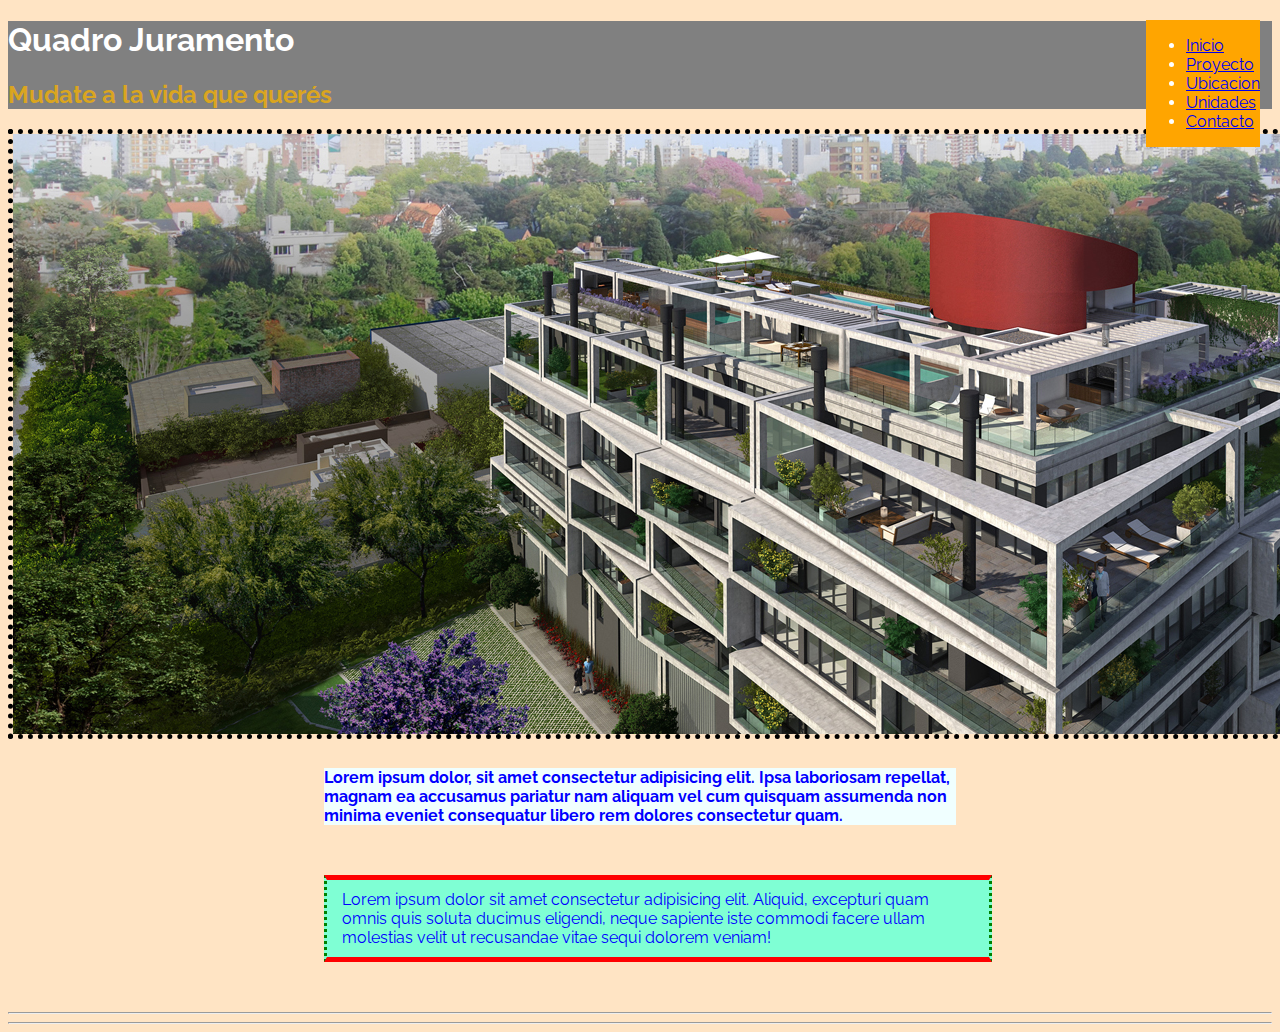
==== index.html @ cce005dd "preentrega 2 previa" ====
<!DOCTYPE html>
<html lang="en">
<head>
    <meta charset="UTF-8">
    <meta name="viewport" content="width=device-width, initial-scale=1.0">
    <title>Quadro Juramento</title>
    <link rel="icon" href="./img/ico_edificio.png">
    <link rel="preconnect" href="https://fonts.googleapis.com">
<link rel="preconnect" href="https://fonts.gstatic.com" crossorigin>
<link href="https://fonts.googleapis.com/css2?family=Raleway:wght@400;700&display=swap" rel="stylesheet">
<link rel="stylesheet" href="./css/estilos.css">
</head>
<body>
     <section id="titulo">
        <h1>Quadro Juramento</h1>
        <h2>Mudate a la vida que querés</h2>
     </section>

     <section id="contIndex">    
        <img src="./img/render_aerea.jpg" alt="" id="imgprincipal">

        <p id="texto1">Lorem ipsum dolor, sit amet consectetur adipisicing elit. Ipsa laboriosam repellat, magnam ea accusamus pariatur nam aliquam vel cum quisquam assumenda non minima eveniet consequatur libero rem dolores consectetur quam.</p>
        <p id="texto2">Lorem ipsum dolor sit amet consectetur adipisicing elit. Aliquid, excepturi quam omnis quis soluta ducimus eligendi, neque sapiente iste commodi facere ullam molestias velit ut recusandae vitae sequi dolorem veniam!</p>
    </section>
    
        <hr>
    
    <nav>
        <ul>
            <li><a href="./index.html">Inicio</li></a>
            <li><a href="./sitio/proyecto.html">Proyecto</li></a>
            <li><a href="./sitio/ubicacion.html">Ubicacion</li></a>
            <li><a href="./sitio/unidades.html">Unidades</li></a>
            <li><a href="./sitio/contacto.html" target="_blank">Contacto</li></a>
        </ul>
    </nav>
    <hr>


    <footer>



    </footer>
    








    
</body>
</html>
---- css/estilos.css ----
body {
    background-color:bisque;
    font-family: 'Raleway', sans-serif;
        }
section h1 {
    color: white;
        font-weight: 700;
}

section h2 {
        color: goldenrod;
        font-weight: 700;
}

section p {
    color: blue;
}

img {
    border: 5px dotted;
}

#titulo {
    background-color: gray;
}

#texto1 {
    display: block;
    background-color: azure;
    font-weight: 700;
    width: 50%;
    margin-top: 25px;
    margin-bottom: 35px;
    margin-right: 25%;
    margin-left: 25%;
}

#texto2 {
    display: block;
    background-color: aquamarine;
    width: 50%;
    margin: 50px 25%;
    border-top: 5px solid red;
    border-bottom: 5px solid red; 
    border-left: dotted green;
    border-right: dotted green;
    padding: 10px 15px;
}

nav {
    background-color: orange;
    color: white;
    margin: 10px;
    position: absolute;
    top: 10px;
    right: 10px;
}

#trabalenguas {
    display: inline ;
    background-color: aqua;
    margin: 50px;
    font-weight: 700;
}
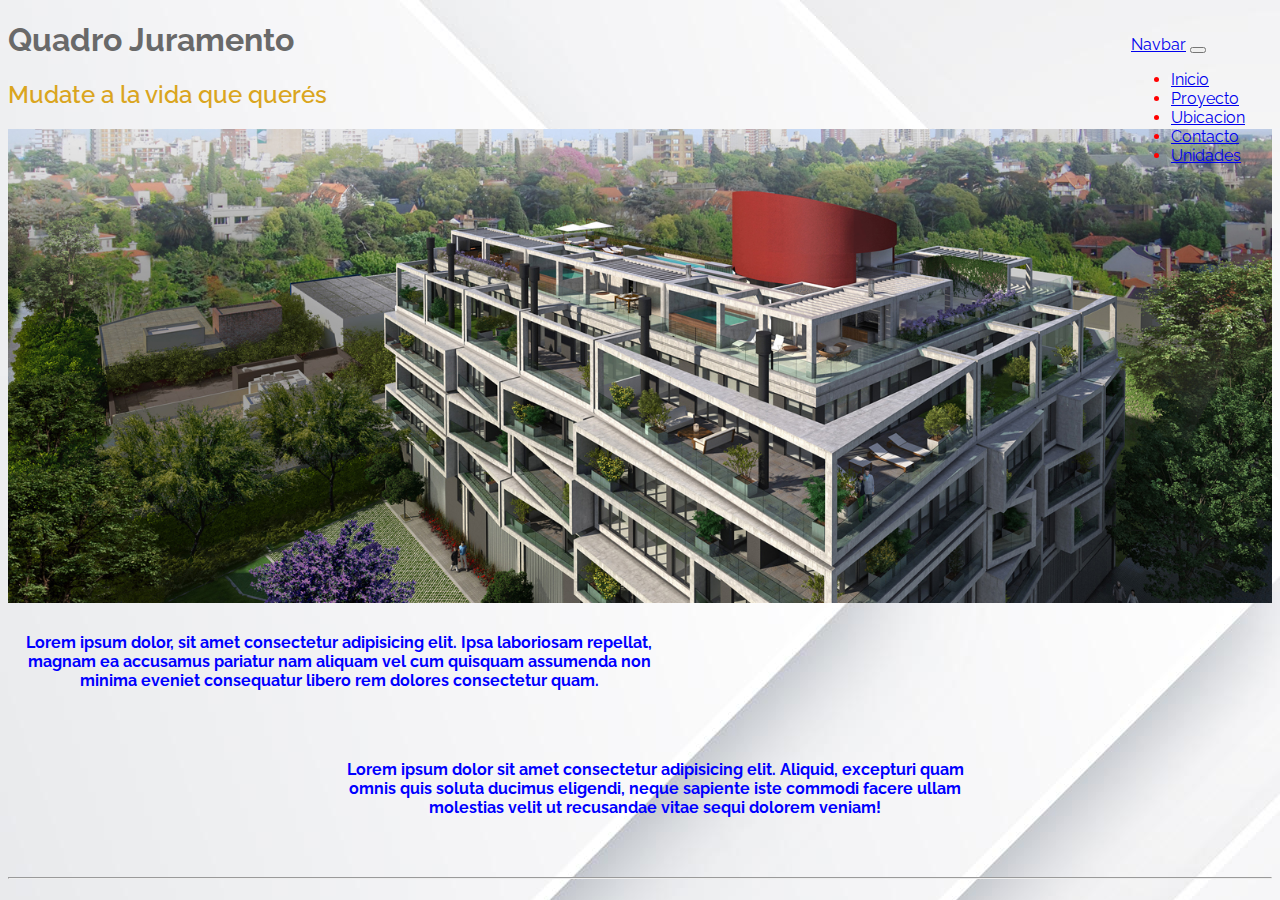
==== commit 37aac19f: "pre-corchazo que me falta un monton" ====
--- a/index.html
+++ b/index.html
@@ -9,31 +9,51 @@
 <link rel="preconnect" href="https://fonts.gstatic.com" crossorigin>
 <link href="https://fonts.googleapis.com/css2?family=Raleway:wght@400;700&display=swap" rel="stylesheet">
 <link rel="stylesheet" href="./css/estilos.css">
+<link href="https://cdn.jsdelivr.net/npm/bootstrap@5.3.2/dist/css/bootstrap.min.css" rel="stylesheet" integrity="sha384-T3c6CoIi6uLrA9TneNEoa7RxnatzjcDSCmG1MXxSR1GAsXEV/Dwwykc2MPK8M2HN" crossorigin="anonymous">
 </head>
 <body>
-     <section id="titulo">
+     <section id="titulo" class="tituloCabecera">
         <h1>Quadro Juramento</h1>
         <h2>Mudate a la vida que querés</h2>
+
      </section>
+     <section id="imagenesportada" class="imagenesprincipal">    
+        <img src="./img/render_aerea.jpg" alt="Imagen Render Aerea Edificio" id="imgprincipal">
+    </section>
 
-     <section id="contIndex">    
-        <img src="./img/render_aerea.jpg" alt="" id="imgprincipal">
-
+    <section id="textoportada" class="textoPortada">
         <p id="texto1">Lorem ipsum dolor, sit amet consectetur adipisicing elit. Ipsa laboriosam repellat, magnam ea accusamus pariatur nam aliquam vel cum quisquam assumenda non minima eveniet consequatur libero rem dolores consectetur quam.</p>
         <p id="texto2">Lorem ipsum dolor sit amet consectetur adipisicing elit. Aliquid, excepturi quam omnis quis soluta ducimus eligendi, neque sapiente iste commodi facere ullam molestias velit ut recusandae vitae sequi dolorem veniam!</p>
     </section>
     
-        <hr>
-    
-    <nav>
-        <ul>
-            <li><a href="./index.html">Inicio</li></a>
-            <li><a href="./sitio/proyecto.html">Proyecto</li></a>
-            <li><a href="./sitio/ubicacion.html">Ubicacion</li></a>
-            <li><a href="./sitio/unidades.html">Unidades</li></a>
-            <li><a href="./sitio/contacto.html" target="_blank">Contacto</li></a>
-        </ul>
-    </nav>
+           
+    <nav class="navbar navbar-expand-lg bg-body-tertiary" id="barranavegacion">
+  <div class="container-fluid">
+    <a class="navbar-brand" href="#">Navbar</a>
+    <button class="navbar-toggler" type="button" data-bs-toggle="collapse" data-bs-target="#navbarNav" aria-controls="navbarNav" aria-expanded="false" aria-label="Toggle navigation">
+      <span class="navbar-toggler-icon"></span>
+    </button>
+    <div class="collapse navbar-collapse" id="navbarNav">
+      <ul class="navbar-nav">
+        <li class="nav-item">
+          <a class="nav-link active" aria-current="page" href="#">Inicio</a>
+        </li>
+        <li class="nav-item">
+          <a class="nav-link" href="./sitio/proyecto.html">Proyecto</a>
+        </li>
+        <li class="nav-item">
+          <a class="nav-link" href="./sitio/ubicacion.html">Ubicacion</a>
+        </li>
+        <li class="nav-item">
+          <a class="nav-link" href="./sitio/contacto.html">Contacto</a>
+        <li class="nav-item">
+          <a class="nav-link" href="./sitio/unidades.html">Unidades</a>
+              </li>
+          </li>
+      </ul>
+    </div>
+  </div>
+</nav>
     <hr>
 
 
--- a/css/estilos.css
+++ b/css/estilos.css
@@ -1,16 +1,16 @@
 
 body {
-    background-color:bisque;
+    background-image: url(../img/imagenfondoblanco.jpg) ;
     font-family: 'Raleway', sans-serif;
         }
 section h1 {
-    color: white;
+    color: dimgray;
         font-weight: 700;
 }
 
 section h2 {
         color: goldenrod;
-        font-weight: 700;
+        font-weight: 550;
 }
 
 section p {
@@ -18,48 +18,45 @@
 }
 
 img {
-    border: 5px dotted;
+        width: 100%;
+        height: auto;
 }
 
-#titulo {
-    background-color: gray;
-}
+
 
 #texto1 {
     display: block;
-    background-color: azure;
     font-weight: 700;
     width: 50%;
-    margin-top: 25px;
-    margin-bottom: 35px;
-    margin-right: 25%;
-    margin-left: 25%;
+    padding: 10px 15px;
+    text-align: center;
 }
 
 #texto2 {
+    font-weight: 700;
     display: block;
-    background-color: aquamarine;
     width: 50%;
     margin: 50px 25%;
-    border-top: 5px solid red;
-    border-bottom: 5px solid red; 
-    border-left: dotted green;
-    border-right: dotted green;
     padding: 10px 15px;
+    text-align: center;
 }
 
 nav {
-    background-color: orange;
-    color: white;
+    color: red;
     margin: 10px;
     position: absolute;
     top: 10px;
     right: 10px;
+    margin: 15px 15px 15px 15px;
+    padding: 10px 10px;
 }
 
 #trabalenguas {
     display: inline ;
-    background-color: aqua;
     margin: 50px;
     font-weight: 700;
-}+}
+#barranavegacion {
+    position: absolute;
+    top: 10px;
+}
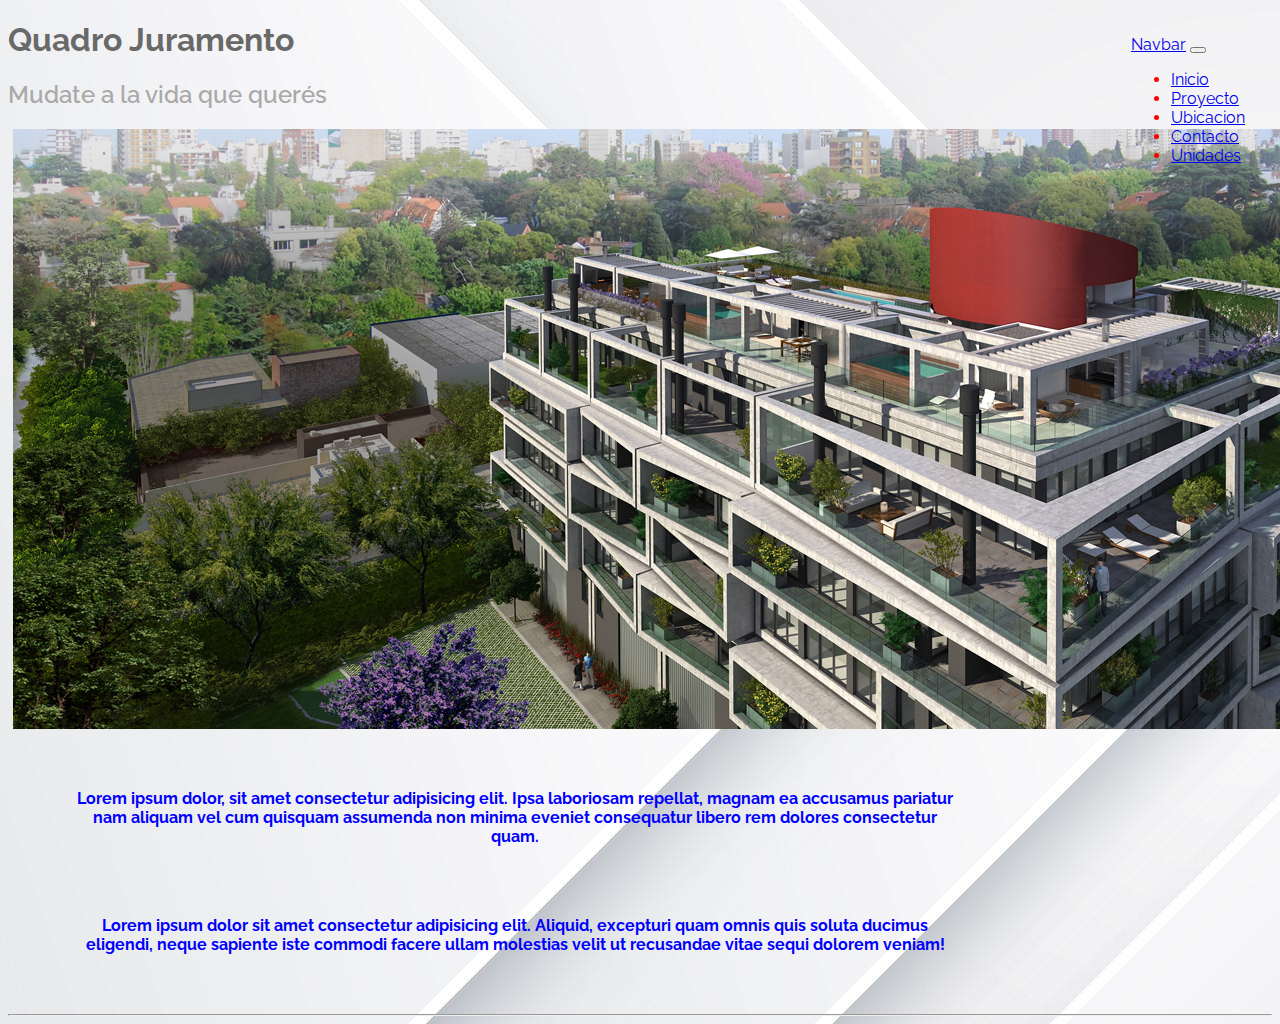
==== commit 732e40ef: "preentrega 2_2" ====
--- a/index.html
+++ b/index.html
@@ -17,8 +17,8 @@
         <h2>Mudate a la vida que querés</h2>
 
      </section>
-     <section id="imagenesportada" class="imagenesprincipal">    
-        <img src="./img/render_aerea.jpg" alt="Imagen Render Aerea Edificio" id="imgprincipal">
+     <section id="imgPrinc" class="imgPrinc">    
+        <img src="./img/render_aerea.jpg" alt="Imagen Render Aerea Edificio">
     </section>
 
     <section id="textoportada" class="textoPortada">
--- a/css/estilos.css
+++ b/css/estilos.css
@@ -9,7 +9,7 @@
 }
 
 section h2 {
-        color: goldenrod;
+        color: darkgray;
         font-weight: 550;
 }
 
@@ -17,26 +17,37 @@
     color: blue;
 }
 
-img {
-        width: 100%;
-        height: auto;
+.imgPrinc {
+    margin: 5px;
+    width: 100%;
+    height: auto;
+    display: flex;
+}
+/* NO PUEDO HACER QUE ESTA P... IMAGEN TENGA ANCHO AUTOMATICO */
+
+
+.imagenesProyecto {
+    border: 2px solid black;
+    display: flex;
+    justify-content: center;
+    flex-flow: wrap;
+    
 }
 
 
-
 #texto1 {
-    display: block;
     font-weight: 700;
-    width: 50%;
+    width: 70%;
     padding: 10px 15px;
+    margin: 50px 50px;
     text-align: center;
 }
 
 #texto2 {
     font-weight: 700;
     display: block;
-    width: 50%;
-    margin: 50px 25%;
+    width: 70%;
+    margin: 50px 50px;
     padding: 10px 15px;
     text-align: center;
 }
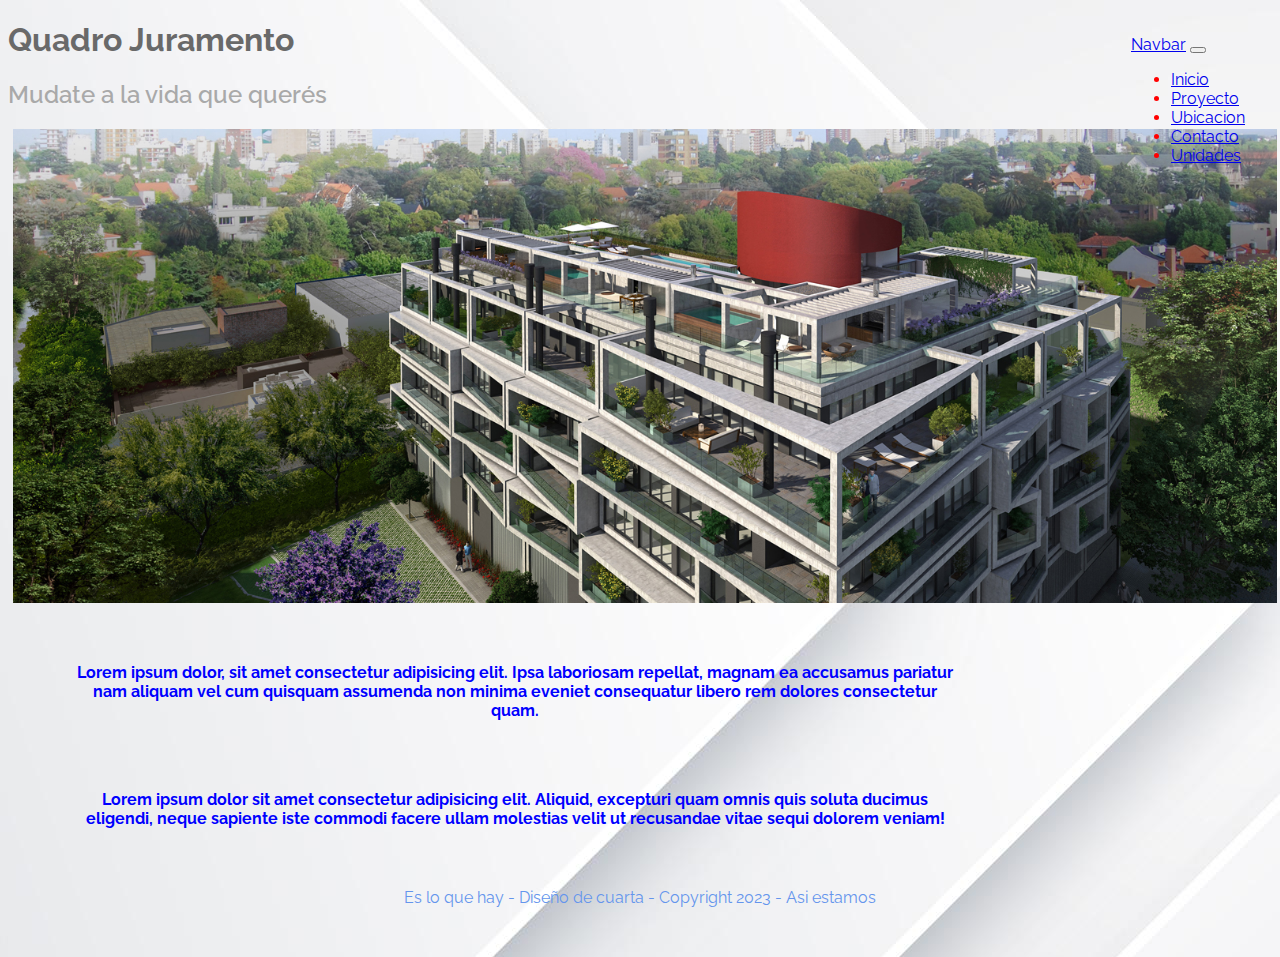
==== commit 8874673f: "correcciones a preentrega 2" ====
--- a/index.html
+++ b/index.html
@@ -5,20 +5,56 @@
     <meta name="viewport" content="width=device-width, initial-scale=1.0">
     <title>Quadro Juramento</title>
     <link rel="icon" href="./img/ico_edificio.png">
-    <link rel="preconnect" href="https://fonts.googleapis.com">
-<link rel="preconnect" href="https://fonts.gstatic.com" crossorigin>
-<link href="https://fonts.googleapis.com/css2?family=Raleway:wght@400;700&display=swap" rel="stylesheet">
-<link rel="stylesheet" href="./css/estilos.css">
-<link href="https://cdn.jsdelivr.net/npm/bootstrap@5.3.2/dist/css/bootstrap.min.css" rel="stylesheet" integrity="sha384-T3c6CoIi6uLrA9TneNEoa7RxnatzjcDSCmG1MXxSR1GAsXEV/Dwwykc2MPK8M2HN" crossorigin="anonymous">
+    <!-- GOOGLE FONTS -->
+      <link rel="preconnect" href="https://fonts.googleapis.com">
+      <link rel="preconnect" href="https://fonts.gstatic.com" crossorigin>
+      <link href="https://fonts.googleapis.com/css2?family=Raleway:wght@400;700&display=swap" rel="stylesheet">
+    <!-- MENU BOOTSTRAP -->
+      <link href="https://cdn.jsdelivr.net/npm/bootstrap@5.3.2/dist/css/bootstrap.min.css" rel="stylesheet" integrity="sha384-T3c6CoIi6uLrA9TneNEoa7RxnatzjcDSCmG1MXxSR1GAsXEV/Dwwykc2MPK8M2HN" crossorigin="anonymous">
+    <!-- LINK A CSS -->
+      <link rel="stylesheet" href="./css/estilos.css">
+
+
 </head>
+
 <body>
+<!-- START MENU NAVEGACION --> 
+      <nav class="navbar navbar-expand-lg bg-body-tertiary" id="barranavegacion">
+        <div class="container-fluid">
+          <a class="navbar-brand" href="#">Navbar</a>
+          <button class="navbar-toggler" type="button" data-bs-toggle="collapse" data-bs-target="#navbarNav" aria-controls="navbarNav" aria-expanded="false" aria-label="Toggle navigation">
+            <span class="navbar-toggler-icon"></span>
+          </button>
+          <div class="collapse navbar-collapse" id="navbarNav">
+            <ul class="navbar-nav">
+              <li class="nav-item">
+                <a class="nav-link active" aria-current="page" href="#">Inicio</a>
+              </li>
+              <li class="nav-item">
+                <a class="nav-link" href="./sitio/proyecto.html">Proyecto</a>
+              </li>
+              <li class="nav-item">
+                <a class="nav-link" href="./sitio/ubicacion.html">Ubicacion</a>
+              </li>
+              <li class="nav-item">
+                <a class="nav-link" href="./sitio/contacto.html">Contacto</a>
+              <li class="nav-item">
+                <a class="nav-link" href="./sitio/unidades.html">Unidades</a>
+                    </li>
+                </li>
+            </ul>
+          </div>
+        </div>
+      </nav>
+<!-- END MENU NAVEGACION -->
+
      <section id="titulo" class="tituloCabecera">
         <h1>Quadro Juramento</h1>
         <h2>Mudate a la vida que querés</h2>
+     </section>
 
-     </section>
-     <section id="imgPrinc" class="imgPrinc">    
-        <img src="./img/render_aerea.jpg" alt="Imagen Render Aerea Edificio">
+     <section>    
+        <img src="./img/render_aerea.jpg" alt="Imagen Render Aerea Edificio" class="imgPrinc">
     </section>
 
     <section id="textoportada" class="textoPortada">
@@ -26,51 +62,9 @@
         <p id="texto2">Lorem ipsum dolor sit amet consectetur adipisicing elit. Aliquid, excepturi quam omnis quis soluta ducimus eligendi, neque sapiente iste commodi facere ullam molestias velit ut recusandae vitae sequi dolorem veniam!</p>
     </section>
     
-           
-    <nav class="navbar navbar-expand-lg bg-body-tertiary" id="barranavegacion">
-  <div class="container-fluid">
-    <a class="navbar-brand" href="#">Navbar</a>
-    <button class="navbar-toggler" type="button" data-bs-toggle="collapse" data-bs-target="#navbarNav" aria-controls="navbarNav" aria-expanded="false" aria-label="Toggle navigation">
-      <span class="navbar-toggler-icon"></span>
-    </button>
-    <div class="collapse navbar-collapse" id="navbarNav">
-      <ul class="navbar-nav">
-        <li class="nav-item">
-          <a class="nav-link active" aria-current="page" href="#">Inicio</a>
-        </li>
-        <li class="nav-item">
-          <a class="nav-link" href="./sitio/proyecto.html">Proyecto</a>
-        </li>
-        <li class="nav-item">
-          <a class="nav-link" href="./sitio/ubicacion.html">Ubicacion</a>
-        </li>
-        <li class="nav-item">
-          <a class="nav-link" href="./sitio/contacto.html">Contacto</a>
-        <li class="nav-item">
-          <a class="nav-link" href="./sitio/unidades.html">Unidades</a>
-              </li>
-          </li>
-      </ul>
-    </div>
-  </div>
-</nav>
-    <hr>
-
-
-    <footer>
-
-
-
+    <footer class="foot">
+    Es lo que hay - Diseño de cuarta - Copyright 2023 - Asi estamos
     </footer>
-    
-
-
-
-
-
-
-
-
-    
+        
 </body>
 </html>--- a/css/estilos.css
+++ b/css/estilos.css
@@ -1,73 +1,90 @@
-
 body {
-    background-image: url(../img/imagenfondoblanco.jpg) ;
-    font-family: 'Raleway', sans-serif;
-        }
+  background-image: url(../img/imagenfondoblanco.jpg);
+  font-family: "Raleway", sans-serif;
+}
 section h1 {
-    color: dimgray;
-        font-weight: 700;
+  color: dimgray;
+  font-weight: 700;
 }
 
 section h2 {
-        color: darkgray;
-        font-weight: 550;
+  color: darkgray;
+  font-weight: 550;
 }
 
 section p {
-    color: blue;
+  color: blue;
 }
 
 .imgPrinc {
-    margin: 5px;
-    width: 100%;
-    height: auto;
-    display: flex;
+  margin: 5px;
+  width: 100%;
+  height: auto;
+  display: flex;
 }
-/* NO PUEDO HACER QUE ESTA P... IMAGEN TENGA ANCHO AUTOMATICO */
 
+/* GALERIA PAGINA PROYECTO */
 
-.imagenesProyecto {
-    border: 2px solid black;
-    display: flex;
-    justify-content: center;
-    flex-flow: wrap;
-    
+.contenedorGaleria {
+  display: flex;
+  flex-flow: wrap;
+  justify-content: center;
+  width: 100%;
+  grid-template-columns: 1fr 1fr;
+  grid-template-rows: 1fr 1fr;
+  gap: 2px 2px;
 }
 
 
+/* CAMBIO PARA VISTA EN PANTALLAS MENORES A 768PX */
+@media (max-widht: 768px) {
+  {
+  grid-auto-columns: auto;
+  grid-template-rows: auto; 
+ }
+}
+/* FIN CAMBIO PANTALLAS */
+
 #texto1 {
-    font-weight: 700;
-    width: 70%;
-    padding: 10px 15px;
-    margin: 50px 50px;
-    text-align: center;
+  font-weight: 700;
+  width: 70%;
+  padding: 10px 15px;
+  margin: 50px 50px;
+  text-align: center;
 }
 
 #texto2 {
-    font-weight: 700;
-    display: block;
-    width: 70%;
-    margin: 50px 50px;
-    padding: 10px 15px;
-    text-align: center;
+  font-weight: 700;
+  display: block;
+  width: 70%;
+  margin: 50px 50px;
+  padding: 10px 15px;
+  text-align: center;
 }
 
 nav {
-    color: red;
-    margin: 10px;
-    position: absolute;
-    top: 10px;
-    right: 10px;
-    margin: 15px 15px 15px 15px;
-    padding: 10px 10px;
+  color: red;
+  margin: 10px;
+  position: absolute;
+  top: 10px;
+  right: 10px;
+  margin: 15px 15px 15px 15px;
+  padding: 10px 10px;
 }
 
 #trabalenguas {
-    display: inline ;
-    margin: 50px;
-    font-weight: 700;
+  display: inline;
+  margin: 50px;
+  font-weight: 700;
 }
 #barranavegacion {
-    position: absolute;
-    top: 10px;
+  position: absolute;
+  top: 10px;
 }
+
+.foot {
+    margin: 50px;
+    text-align: center;
+    color: cornflowerblue;
+    border: 1px black;
+}
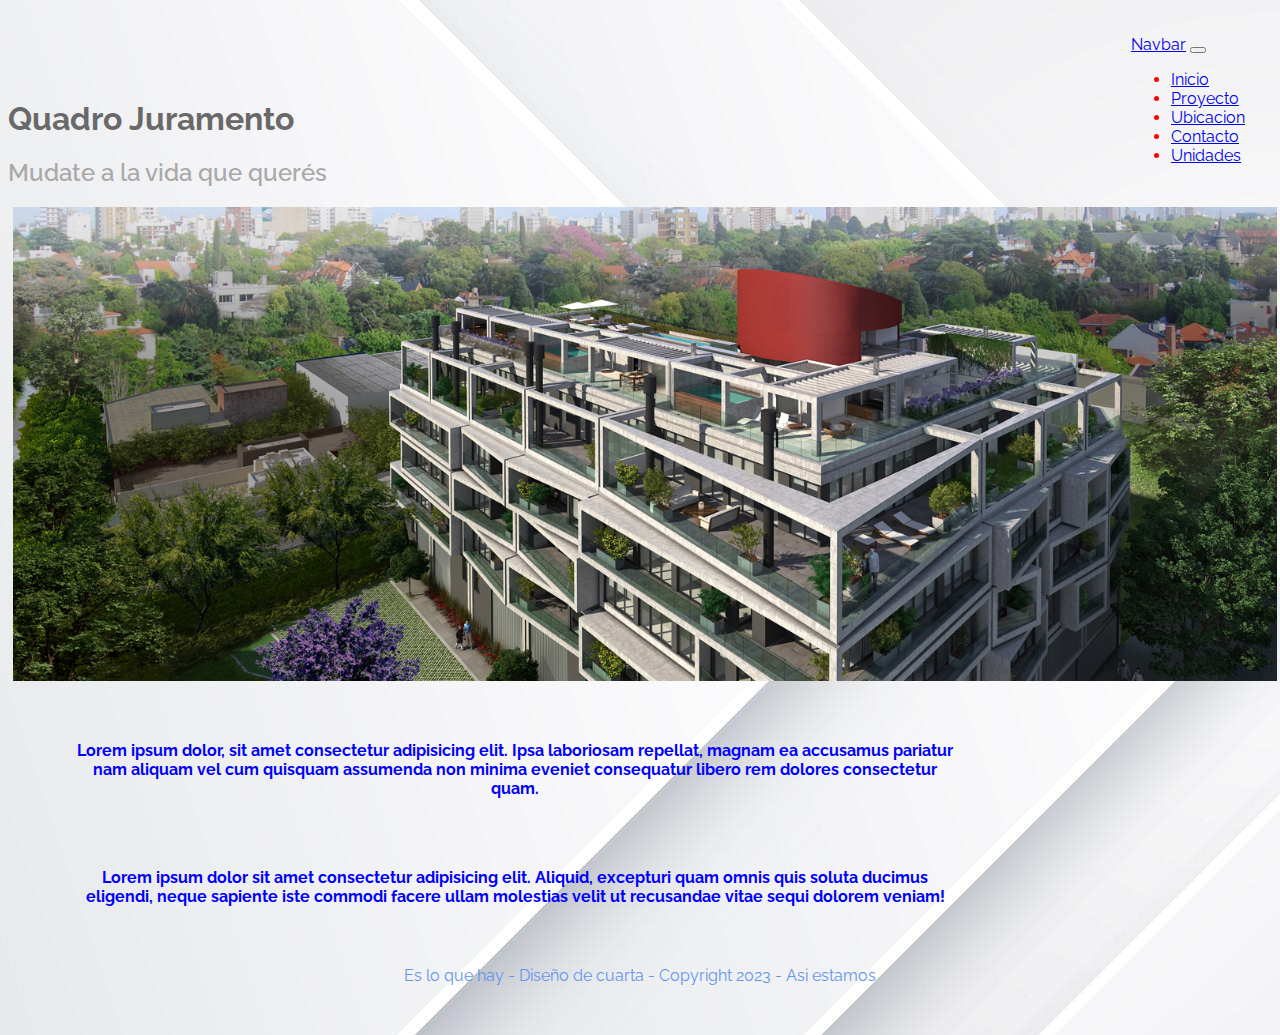
==== commit ccc3b822: "Modificando" ====
--- a/index.html
+++ b/index.html
@@ -1,70 +1,97 @@
 <!DOCTYPE html>
 <html lang="en">
-<head>
-    <meta charset="UTF-8">
-    <meta name="viewport" content="width=device-width, initial-scale=1.0">
+  <head>
+    <meta charset="UTF-8" />
+    <meta name="viewport" content="width=device-width, initial-scale=1.0" />
     <title>Quadro Juramento</title>
-    <link rel="icon" href="./img/ico_edificio.png">
+    <link rel="icon" href="./img/ico_edificio.png" />
     <!-- GOOGLE FONTS -->
-      <link rel="preconnect" href="https://fonts.googleapis.com">
-      <link rel="preconnect" href="https://fonts.gstatic.com" crossorigin>
-      <link href="https://fonts.googleapis.com/css2?family=Raleway:wght@400;700&display=swap" rel="stylesheet">
+    <link rel="preconnect" href="https://fonts.googleapis.com" />
+    <link rel="preconnect" href="https://fonts.gstatic.com" crossorigin />
+    <link
+      href="https://fonts.googleapis.com/css2?family=Raleway:wght@400;700&display=swap"
+      rel="stylesheet"
+    />
     <!-- MENU BOOTSTRAP -->
-      <link href="https://cdn.jsdelivr.net/npm/bootstrap@5.3.2/dist/css/bootstrap.min.css" rel="stylesheet" integrity="sha384-T3c6CoIi6uLrA9TneNEoa7RxnatzjcDSCmG1MXxSR1GAsXEV/Dwwykc2MPK8M2HN" crossorigin="anonymous">
+    <link
+      href="https://cdn.jsdelivr.net/npm/bootstrap@5.3.2/dist/css/bootstrap.min.css"
+      rel="stylesheet"
+      integrity="sha384-T3c6CoIi6uLrA9TneNEoa7RxnatzjcDSCmG1MXxSR1GAsXEV/Dwwykc2MPK8M2HN"
+      crossorigin="anonymous"
+    />
     <!-- LINK A CSS -->
-      <link rel="stylesheet" href="./css/estilos.css">
+    <link rel="stylesheet" href="./css/estilos.css" />
+  </head>
 
+  <body>
+    <!-- START MENU NAVEGACION -->
+    <nav class="navbar navbar-expand-lg bg-body-tertiary" id="barranavegacion">
+      <div class="container-fluid">
+        <a class="navbar-brand" href="#">Navbar</a>
+        <button
+          class="navbar-toggler"
+          type="button"
+          data-bs-toggle="collapse"
+          data-bs-target="#navbarNav"
+          aria-controls="navbarNav"
+          aria-expanded="false"
+          aria-label="Toggle navigation"
+        >
+          <span class="navbar-toggler-icon"></span>
+        </button>
+        <div class="collapse navbar-collapse" id="navbarNav">
+          <ul class="navbar-nav">
+            <li class="nav-item">
+              <a class="nav-link active" aria-current="page" href="#">Inicio</a>
+            </li>
+            <li class="nav-item">
+              <a class="nav-link" href="./sitio/proyecto.html">Proyecto</a>
+            </li>
+            <li class="nav-item">
+              <a class="nav-link" href="./sitio/ubicacion.html">Ubicacion</a>
+            </li>
+            <li class="nav-item">
+              <a class="nav-link" href="./sitio/contacto.html">Contacto</a>
+            </li>
+            <li class="nav-item">
+              <a class="nav-link" href="./sitio/unidades.html">Unidades</a>
+            </li>
+          </ul>
+        </div>
+      </div>
+    </nav>
+    <!-- END MENU NAVEGACION -->
 
-</head>
+    <section id="titulo" class="tituloCabecera">
+      <h1>Quadro Juramento</h1>
+      <h2>Mudate a la vida que querés</h2>
+    </section>
 
-<body>
-<!-- START MENU NAVEGACION --> 
-      <nav class="navbar navbar-expand-lg bg-body-tertiary" id="barranavegacion">
-        <div class="container-fluid">
-          <a class="navbar-brand" href="#">Navbar</a>
-          <button class="navbar-toggler" type="button" data-bs-toggle="collapse" data-bs-target="#navbarNav" aria-controls="navbarNav" aria-expanded="false" aria-label="Toggle navigation">
-            <span class="navbar-toggler-icon"></span>
-          </button>
-          <div class="collapse navbar-collapse" id="navbarNav">
-            <ul class="navbar-nav">
-              <li class="nav-item">
-                <a class="nav-link active" aria-current="page" href="#">Inicio</a>
-              </li>
-              <li class="nav-item">
-                <a class="nav-link" href="./sitio/proyecto.html">Proyecto</a>
-              </li>
-              <li class="nav-item">
-                <a class="nav-link" href="./sitio/ubicacion.html">Ubicacion</a>
-              </li>
-              <li class="nav-item">
-                <a class="nav-link" href="./sitio/contacto.html">Contacto</a>
-              <li class="nav-item">
-                <a class="nav-link" href="./sitio/unidades.html">Unidades</a>
-                    </li>
-                </li>
-            </ul>
-          </div>
-        </div>
-      </nav>
-<!-- END MENU NAVEGACION -->
-
-     <section id="titulo" class="tituloCabecera">
-        <h1>Quadro Juramento</h1>
-        <h2>Mudate a la vida que querés</h2>
-     </section>
-
-     <section>    
-        <img src="./img/render_aerea.jpg" alt="Imagen Render Aerea Edificio" class="imgPrinc">
+    <section>
+      <img
+        src="./img/render_aerea.jpg"
+        alt="Imagen Render Aerea Edificio"
+        class="imgPrinc"
+      />
     </section>
 
     <section id="textoportada" class="textoPortada">
-        <p id="texto1">Lorem ipsum dolor, sit amet consectetur adipisicing elit. Ipsa laboriosam repellat, magnam ea accusamus pariatur nam aliquam vel cum quisquam assumenda non minima eveniet consequatur libero rem dolores consectetur quam.</p>
-        <p id="texto2">Lorem ipsum dolor sit amet consectetur adipisicing elit. Aliquid, excepturi quam omnis quis soluta ducimus eligendi, neque sapiente iste commodi facere ullam molestias velit ut recusandae vitae sequi dolorem veniam!</p>
+      <p id="texto1">
+        Lorem ipsum dolor, sit amet consectetur adipisicing elit. Ipsa
+        laboriosam repellat, magnam ea accusamus pariatur nam aliquam vel cum
+        quisquam assumenda non minima eveniet consequatur libero rem dolores
+        consectetur quam.
+      </p>
+      <p id="texto2">
+        Lorem ipsum dolor sit amet consectetur adipisicing elit. Aliquid,
+        excepturi quam omnis quis soluta ducimus eligendi, neque sapiente iste
+        commodi facere ullam molestias velit ut recusandae vitae sequi dolorem
+        veniam!
+      </p>
     </section>
-    
+
     <footer class="foot">
-    Es lo que hay - Diseño de cuarta - Copyright 2023 - Asi estamos
+      Es lo que hay - Diseño de cuarta - Copyright 2023 - Asi estamos
     </footer>
-        
-</body>
-</html>+  </body>
+</html>
--- a/css/estilos.css
+++ b/css/estilos.css
@@ -35,13 +35,12 @@
   gap: 2px 2px;
 }
 
-
 /* CAMBIO PARA VISTA EN PANTALLAS MENORES A 768PX */
 @media (max-widht: 768px) {
-  {
-  grid-auto-columns: auto;
-  grid-template-rows: auto; 
- }
+   {
+    grid-auto-columns: auto;
+    grid-template-rows: auto;
+  }
 }
 /* FIN CAMBIO PANTALLAS */
 
@@ -83,8 +82,11 @@
 }
 
 .foot {
-    margin: 50px;
-    text-align: center;
-    color: cornflowerblue;
-    border: 1px black;
+  margin: 50px;
+  text-align: center;
+  color: cornflowerblue;
+  border: 1px black;
 }
+.tituloCabecera {
+  margin-top: 100px;
+}
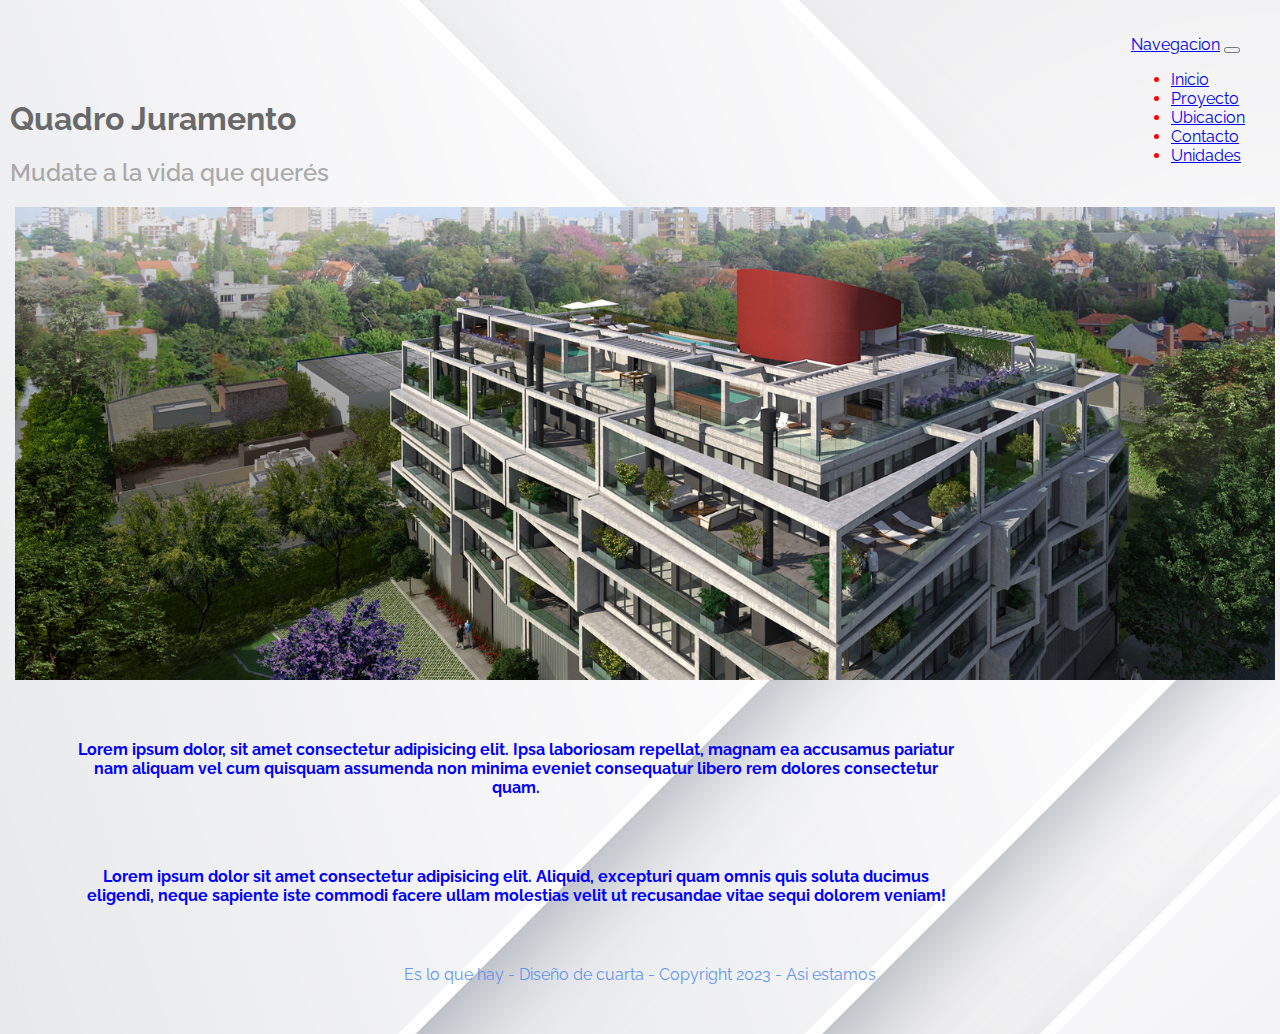
==== commit 3959e883: "Modificando" ====
--- a/index.html
+++ b/index.html
@@ -27,7 +27,7 @@
     <!-- START MENU NAVEGACION -->
     <nav class="navbar navbar-expand-lg bg-body-tertiary" id="barranavegacion">
       <div class="container-fluid">
-        <a class="navbar-brand" href="#">Navbar</a>
+        <a class="navbar-brand" href="#">Navegacion</a>
         <button
           class="navbar-toggler"
           type="button"
@@ -35,8 +35,7 @@
           data-bs-target="#navbarNav"
           aria-controls="navbarNav"
           aria-expanded="false"
-          aria-label="Toggle navigation"
-        >
+          aria-label="Toggle navigation">
           <span class="navbar-toggler-icon"></span>
         </button>
         <div class="collapse navbar-collapse" id="navbarNav">
--- a/css/estilos.css
+++ b/css/estilos.css
@@ -1,6 +1,8 @@
 body {
   background-image: url(../img/imagenfondoblanco.jpg);
   font-family: "Raleway", sans-serif;
+  margin-left: 10px;
+  margin-right: 10px;
 }
 section h1 {
   color: dimgray;
@@ -30,16 +32,15 @@
   flex-flow: wrap;
   justify-content: center;
   width: 100%;
-  grid-template-columns: 1fr 1fr;
+  grid-template-columns: 1fr 1fr 1fr;
   grid-template-rows: 1fr 1fr;
   gap: 2px 2px;
 }
 
 /* CAMBIO PARA VISTA EN PANTALLAS MENORES A 768PX */
 @media (max-widht: 768px) {
-   {
-    grid-auto-columns: auto;
-    grid-template-rows: auto;
+  .contenedorGaleria {
+    grid-auto-flow: row;
   }
 }
 /* FIN CAMBIO PANTALLAS */
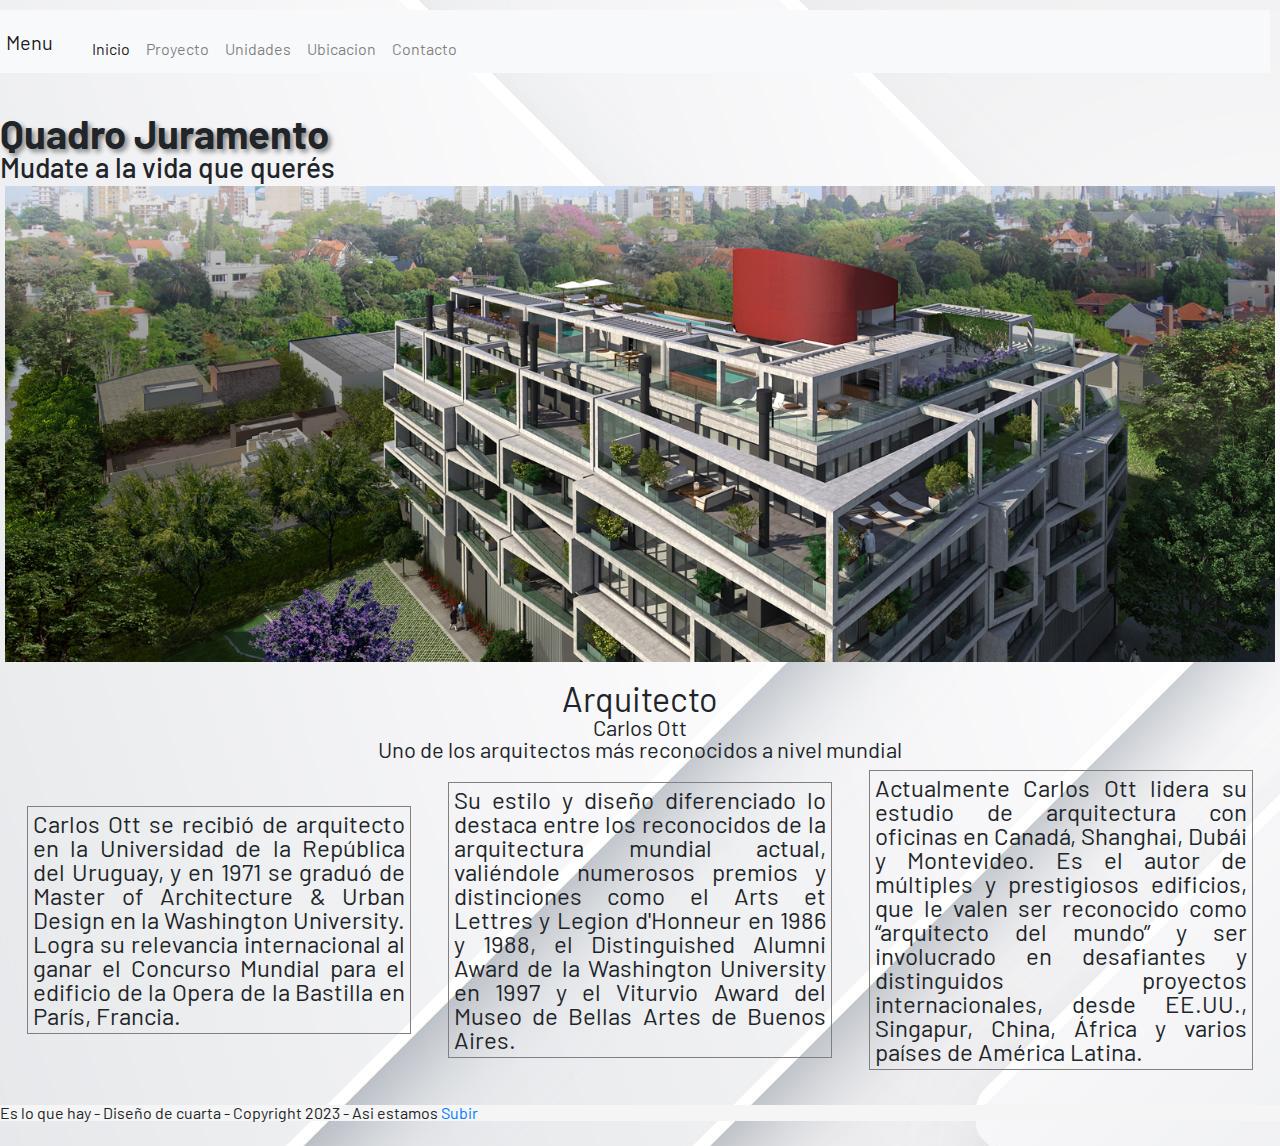
==== commit 04d7cab8: "Modificando2" ====
--- a/index.html
+++ b/index.html
@@ -3,94 +3,130 @@
   <head>
     <meta charset="UTF-8" />
     <meta name="viewport" content="width=device-width, initial-scale=1.0" />
-    <title>Quadro Juramento</title>
+    <title>Quadro Juramento | Pagina Principal</title>
+    <meta
+      name="description"
+      content="Quadro Juramento | Mudate a la vida que queres" />
+    <meta
+      name="keywords"
+      content="departamento belgrano estrenar pileta amenities seguridad" />
     <link rel="icon" href="./img/ico_edificio.png" />
-    <!-- GOOGLE FONTS -->
+    <!-- ******************** START GOOGLE FONTS ******************** -->
     <link rel="preconnect" href="https://fonts.googleapis.com" />
     <link rel="preconnect" href="https://fonts.gstatic.com" crossorigin />
     <link
-      href="https://fonts.googleapis.com/css2?family=Raleway:wght@400;700&display=swap"
-      rel="stylesheet"
-    />
+      href="https://fonts.googleapis.com/css2?family=Barlow:wght@400;500;700&display=swap"
+      rel="stylesheet" />
+    <!-- ******************** END GOOGLE FONTS ******************** -->
+
     <!-- MENU BOOTSTRAP -->
     <link
-      href="https://cdn.jsdelivr.net/npm/bootstrap@5.3.2/dist/css/bootstrap.min.css"
       rel="stylesheet"
-      integrity="sha384-T3c6CoIi6uLrA9TneNEoa7RxnatzjcDSCmG1MXxSR1GAsXEV/Dwwykc2MPK8M2HN"
-      crossorigin="anonymous"
-    />
+      href="https://cdn.jsdelivr.net/npm/bootstrap@4.0.0/dist/css/bootstrap.min.css"
+      integrity="sha384-Gn5384xqQ1aoWXA+058RXPxPg6fy4IWvTNh0E263XmFcJlSAwiGgFAW/dAiS6JXm"
+      crossorigin="anonymous" />
     <!-- LINK A CSS -->
     <link rel="stylesheet" href="./css/estilos.css" />
   </head>
 
   <body>
-    <!-- START MENU NAVEGACION -->
-    <nav class="navbar navbar-expand-lg bg-body-tertiary" id="barranavegacion">
-      <div class="container-fluid">
-        <a class="navbar-brand" href="#">Navegacion</a>
-        <button
-          class="navbar-toggler"
-          type="button"
-          data-bs-toggle="collapse"
-          data-bs-target="#navbarNav"
-          aria-controls="navbarNav"
-          aria-expanded="false"
-          aria-label="Toggle navigation">
-          <span class="navbar-toggler-icon"></span>
-        </button>
-        <div class="collapse navbar-collapse" id="navbarNav">
-          <ul class="navbar-nav">
-            <li class="nav-item">
-              <a class="nav-link active" aria-current="page" href="#">Inicio</a>
-            </li>
-            <li class="nav-item">
-              <a class="nav-link" href="./sitio/proyecto.html">Proyecto</a>
-            </li>
-            <li class="nav-item">
-              <a class="nav-link" href="./sitio/ubicacion.html">Ubicacion</a>
-            </li>
-            <li class="nav-item">
-              <a class="nav-link" href="./sitio/contacto.html">Contacto</a>
-            </li>
-            <li class="nav-item">
-              <a class="nav-link" href="./sitio/unidades.html">Unidades</a>
-            </li>
-          </ul>
-        </div>
+    <!-- ******************** START MENU NAVEGACION ******************** -->
+    <nav class="navbar navbar-expand-lg navbar-light bg-light">
+      <a class="navbar-brand" href="#">Menu</a>
+      <button
+        class="navbar-toggler"
+        type="button"
+        data-toggle="collapse"
+        data-target="#navbarNav"
+        aria-controls="navbarNav"
+        aria-expanded="false"
+        aria-label="Toggle navigation">
+        <span class="navbar-toggler-icon"></span>
+      </button>
+      <div class="collapse navbar-collapse" id="navbarNav">
+        <ul class="navbar-nav">
+          <li class="nav-item">
+            <a class="nav-link active" href="#">Inicio</a>
+          </li>
+          <li class="nav-item">
+            <a class="nav-link" href="./sitio/proyecto.html">Proyecto</a>
+          </li>
+          <li class="nav-item">
+            <a class="nav-link" href="./sitio/unidades.html">Unidades</a>
+          </li>
+          <li class="nav-item">
+            <a class="nav-link" href="./sitio/ubicacion.html">Ubicacion</a>
+          </li>
+          <li class="nav-item">
+            <a class="nav-link" href="./sitio/contacto.html">Contacto</a>
+          </li>
+        </ul>
       </div>
     </nav>
-    <!-- END MENU NAVEGACION -->
+    <!-- ******************** END MENU NAVEGACION ******************** -->
 
-    <section id="titulo" class="tituloCabecera">
-      <h1>Quadro Juramento</h1>
-      <h2>Mudate a la vida que querés</h2>
+    <section id="titulo" class="titulo">
+      <h1 class="tituloPrincipal">Quadro Juramento</h1>
+      <h2 class="tituloSecundario">Mudate a la vida que querés</h2>
     </section>
 
     <section>
       <img
         src="./img/render_aerea.jpg"
         alt="Imagen Render Aerea Edificio"
-        class="imgPrinc"
-      />
+        class="imgPrinc" />
     </section>
 
     <section id="textoportada" class="textoPortada">
-      <p id="texto1">
-        Lorem ipsum dolor, sit amet consectetur adipisicing elit. Ipsa
-        laboriosam repellat, magnam ea accusamus pariatur nam aliquam vel cum
-        quisquam assumenda non minima eveniet consequatur libero rem dolores
-        consectetur quam.
-      </p>
-      <p id="texto2">
-        Lorem ipsum dolor sit amet consectetur adipisicing elit. Aliquid,
-        excepturi quam omnis quis soluta ducimus eligendi, neque sapiente iste
-        commodi facere ullam molestias velit ut recusandae vitae sequi dolorem
-        veniam!
-      </p>
+      <h2 class="arq">Arquitecto</h2>
+      <h2 class="carlosOtt">Carlos Ott</h2>
+      <h3>Uno de los arquitectos más reconocidos a nivel mundial</h3>
+      <div class="cajaIndex">
+        <p id="texto1" class="ott">
+          Carlos Ott se recibió de arquitecto en la Universidad de la República
+          del Uruguay, y en 1971 se graduó de Master of Architecture & Urban
+          Design en la Washington University. Logra su relevancia internacional
+          al ganar el Concurso Mundial para el edificio de la Opera de la
+          Bastilla en París, Francia.
+        </p>
+        <p id="texto2" class="ott">
+          Su estilo y diseño diferenciado lo destaca entre los reconocidos de la
+          arquitectura mundial actual, valiéndole numerosos premios y
+          distinciones como el Arts et Lettres y Legion d'Honneur en 1986 y
+          1988, el Distinguished Alumni Award de la Washington University en
+          1997 y el Viturvio Award del Museo de Bellas Artes de Buenos Aires.
+        </p>
+        <p id="texto3" class="ott">
+          Actualmente Carlos Ott lidera su estudio de arquitectura con oficinas
+          en Canadá, Shanghai, Dubái y Montevideo. Es el autor de múltiples y
+          prestigiosos edificios, que le valen ser reconocido como “arquitecto
+          del mundo” y ser involucrado en desafiantes y distinguidos proyectos
+          internacionales, desde EE.UU., Singapur, China, África y varios países
+          de América Latina.
+        </p>
+      </div>
     </section>
 
+    <!-- ******************** START FOOTER ******************** -->
     <footer class="foot">
       Es lo que hay - Diseño de cuarta - Copyright 2023 - Asi estamos
+      <a href="#titulo">Subir</a>
     </footer>
+    <!-- ******************** END FOOTER ******************** -->
+
+    <!-- ******************** START SCRIPT BOOTSTRAP ******************** -->
+    <script
+      src="https://code.jquery.com/jquery-3.2.1.slim.min.js"
+      integrity="sha384-KJ3o2DKtIkvYIK3UENzmM7KCkRr/rE9/Qpg6aAZGJwFDMVNA/GpGFF93hXpG5KkN"
+      crossorigin="anonymous"></script>
+    <script
+      src="https://cdn.jsdelivr.net/npm/popper.js@1.12.9/dist/umd/popper.min.js"
+      integrity="sha384-ApNbgh9B+Y1QKtv3Rn7W3mgPxhU9K/ScQsAP7hUibX39j7fakFPskvXusvfa0b4Q"
+      crossorigin="anonymous"></script>
+    <script
+      src="https://cdn.jsdelivr.net/npm/bootstrap@4.0.0/dist/js/bootstrap.min.js"
+      integrity="sha384-JZR6Spejh4U02d8jOt6vLEHfe/JQGiRRSQQxSfFWpi1MquVdAyjUar5+76PVCmYl"
+      crossorigin="anonymous"></script>
+    <!-- ******************** END SCRIPT BOOTSTRAP ******************** -->
   </body>
 </html>
--- a/css/estilos.css
+++ b/css/estilos.css
@@ -1,93 +1,272 @@
+/* ******************** START CSS RESET ******************** */
+html,
+body,
+div,
+span,
+applet,
+object,
+iframe,
+h1,
+h2,
+h3,
+h4,
+h5,
+h6,
+p,
+blockquote,
+pre,
+a,
+abbr,
+acronym,
+address,
+big,
+cite,
+code,
+del,
+dfn,
+em,
+img,
+ins,
+kbd,
+q,
+s,
+samp,
+small,
+strike,
+strong,
+sub,
+sup,
+tt,
+var,
+b,
+u,
+i,
+center,
+dl,
+dt,
+dd,
+ol,
+ul,
+li,
+fieldset,
+form,
+label,
+legend,
+table,
+caption,
+tbody,
+tfoot,
+thead,
+tr,
+th,
+td,
+article,
+aside,
+canvas,
+details,
+embed,
+figure,
+figcaption,
+footer,
+header,
+hgroup,
+menu,
+nav,
+output,
+ruby,
+section,
+summary,
+time,
+mark,
+audio,
+video {
+  margin: 0;
+  padding: 0;
+  border: 0;
+  font-size: 100%;
+  font: inherit;
+  vertical-align: baseline;
+}
+/* HTML5 display-role reset for older browsers */
+article,
+aside,
+details,
+figcaption,
+figure,
+footer,
+header,
+hgroup,
+menu,
+nav,
+section {
+  display: block;
+}
+body {
+  line-height: 1;
+}
+ol,
+ul {
+  list-style: none;
+}
+blockquote,
+q {
+  quotes: none;
+}
+blockquote:before,
+blockquote:after,
+q:before,
+q:after {
+  content: "";
+  content: none;
+}
+table {
+  border-collapse: collapse;
+  border-spacing: 0;
+}
+/* ******************** END CSS RESET ******************** */
+
+/* ******************** START FONDO Y FUENTE PARA TODAS LAS PAGINAS ******************** */
 body {
   background-image: url(../img/imagenfondoblanco.jpg);
-  font-family: "Raleway", sans-serif;
-  margin-left: 10px;
-  margin-right: 10px;
-}
-section h1 {
-  color: dimgray;
+  font-family: "Barlow", sans-serif;
+}
+/* ******************** END FONDO Y FUENTE PARA TODAS LAS PAGINAS ******************** */
+
+.tituloPrincipal {
+  margin-top: 50px;
   font-weight: 700;
-}
-
-section h2 {
-  color: darkgray;
-  font-weight: 550;
-}
-
-section p {
-  color: blue;
+  font-size: 40px;
+  text-shadow: 3px 3px 5px gray;
+}
+
+.tituloSecundario {
+  font-weight: 500;
+  font-size: 28px;
 }
 
 .imgPrinc {
-  margin: 5px;
+  padding: 5px;
   width: 100%;
   height: auto;
   display: flex;
 }
 
-/* GALERIA PAGINA PROYECTO */
-
-.contenedorGaleria {
-  display: flex;
-  flex-flow: wrap;
-  justify-content: center;
-  width: 100%;
-  grid-template-columns: 1fr 1fr 1fr;
-  grid-template-rows: 1fr 1fr;
-  gap: 2px 2px;
-}
-
-/* CAMBIO PARA VISTA EN PANTALLAS MENORES A 768PX */
-@media (max-widht: 768px) {
-  .contenedorGaleria {
-    grid-auto-flow: row;
-  }
-}
-/* FIN CAMBIO PANTALLAS */
-
-#texto1 {
-  font-weight: 700;
-  width: 70%;
-  padding: 10px 15px;
-  margin: 50px 50px;
-  text-align: center;
-}
-
-#texto2 {
-  font-weight: 700;
-  display: block;
-  width: 70%;
-  margin: 50px 50px;
-  padding: 10px 15px;
-  text-align: center;
-}
-
 nav {
-  color: red;
-  margin: 10px;
   position: absolute;
   top: 10px;
   right: 10px;
+}
+
+ul {
   margin: 15px 15px 15px 15px;
-  padding: 10px 10px;
-}
-
-#trabalenguas {
-  display: inline;
-  margin: 50px;
-  font-weight: 700;
-}
-#barranavegacion {
-  position: absolute;
-  top: 10px;
-}
-
-.foot {
-  margin: 50px;
+  padding-left: 25px;
+  list-style-type: circle;
+}
+
+.textoPortada {
+  font-size: 22px;
   text-align: center;
-  color: cornflowerblue;
-  border: 1px black;
-}
-.tituloCabecera {
-  margin-top: 100px;
-}
+  margin: 15px auto;
+}
+
+.arq {
+  font-size: 34px;
+}
+
+.cajaIndex {
+  display: flex;
+  flex-flow: row wrap;
+  width: 100%;
+  align-items: center;
+  justify-content: space-evenly;
+  min-width: 250px;
+  flex-wrap: wrap;
+}
+
+.ott {
+  display: grid;
+  width: 30%;
+  font-size: 24px;
+  margin: 10px 10px;
+  text-align: justify;
+  border: 1px solid gray;
+  padding: 5px;
+}
+
+  .imgAmbientes {
+    width: 25%;
+    margin: 10px auto;
+    align-items: center;
+   }
+
+  .planosUnidades {
+    font-size: 24px;
+    align-items: center;
+   width: 25%;
+   margin: 10px auto;
+  }
+
+div img {
+  width: auto;
+  grid: grid;
+  padding: 5px;
+  grid-auto-flow: row;
+}
+.itemContacto {
+  display: flex;
+  flex-direction: column;
+  align-items: left;
+}
+.formulario {
+  margin-top: 25px;
+  margin-left: 25px;
+}
+
+footer {
+  background-color: whitesmoke;
+  margin: 25px auto;
+}
+
+@media (min-width) {
+  .cajaIndex {
+    display: grid;
+
+    columns: 1fr;
+    font-size: 24px;
+    margin: 10px 10px;
+    text-align: justify;
+    border: 1px solid gray;
+    padding: 5px;
+  }
+}
+
+.contenedorGaleria {
+  display: grid;
+  grid-template-columns: repeat(2, 1fr);
+  grid-auto-rows: max-content;
+  padding: 20px;
+
+}
+
+.imagenProyecto {
+  width: 100%;
+  height: auto;
+  object-fit: cover;
+  margin: 1%;
+}
+@media (min-width: 1140px) {
+  .contenedorGaleria {
+  display: grid;
+  grid-template-columns: repeat(1, 1fr);
+  padding: 20px;
+  }
+  
+}
+@media (min-width: 768px) {
+  .contenedorGaleria {
+  display: grid;
+  grid-template-columns: repeat(2, 1fr);
+  grid-auto-rows: auto;
+  padding: 20px;
+  }
+}
